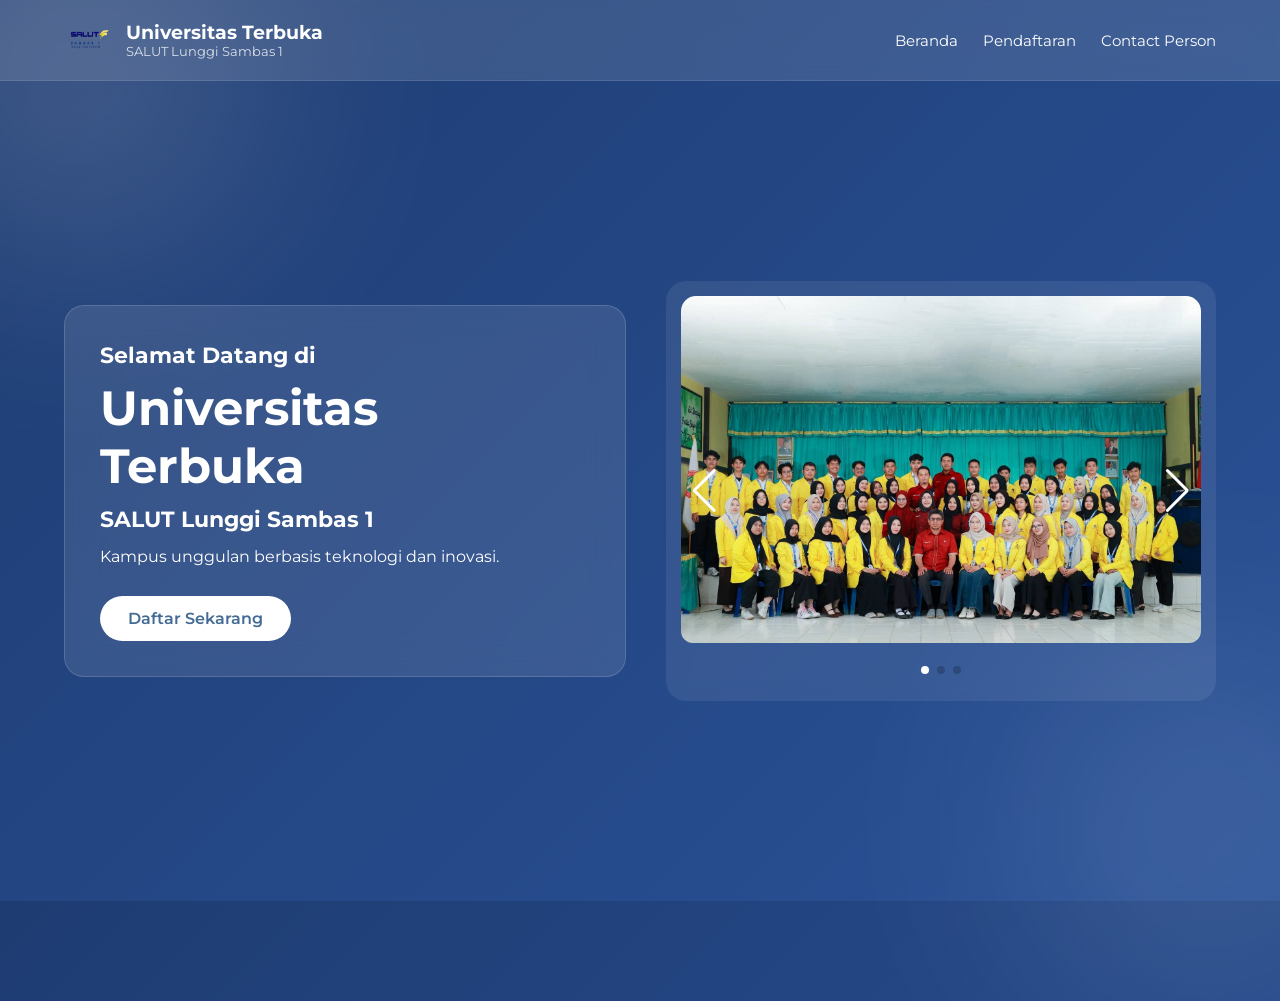
==== index.html @ 5e0c560f "Add files via upload" ====
<!DOCTYPE html>
<html lang="id">
<head>

<meta charset="UTF-8">

<meta name="viewport" content="width=device-width, initial-scale=1.0">

<meta name="theme-color" content="#1e3c72">

<title>PENDAFTARAN SALUT LUNGGI SAMBAS 1</title>

<!-- FONT -->
<link href="https://fonts.googleapis.com/css2?family=Montserrat:wght@400;600;700&display=swap" rel="stylesheet">

<!-- SWIPER -->
<link rel="stylesheet" href="https://cdn.jsdelivr.net/npm/swiper@11/swiper-bundle.min.css"/>

<!-- CSS -->
<link rel="stylesheet" href="style.css">

</head>
<body>

<!-- ================= HEADER ================= -->
<header class="header">

    <div class="logo-container">

        <img 
        src="LOGO SALUT SAMBAS.png" 
        class="logo-img"
        alt="Logo SALUT">

        <div class="logo-wrapper">

            <h1 class="logo-main">
                Universitas Terbuka
            </h1>

            <p class="logo-sub">
                SALUT Lunggi Sambas 1
            </p>

        </div>

    </div>

    <!-- NAVBAR -->
    <nav class="navbar">

        <a href="#">
            Beranda
        </a>

        <a href="index2.html">
            Pendaftaran
        </a>

        <a 
        href="https://wa.me/6282353028096?text=Halo%20saya%20ingin%20bertanya%20tentang%20pendaftaran%20UT"
        target="_blank">

            Contact Person

        </a>

    </nav>

</header>

<!-- ================= HOME ================= -->
<section class="home">

    <!-- KIRI -->
    <div class="home-content">

        <h3>
            Selamat Datang di
        </h3>

        <h1>
            Universitas Terbuka
        </h1>

        <h3>
            SALUT Lunggi Sambas 1
        </h3>

        <p>
            Kampus unggulan berbasis teknologi dan inovasi.
        </p>

        <a href="index2.html" class="btn">
            Daftar Sekarang
        </a>

    </div>

    <!-- KANAN -->
    <div class="home-img">

        <div class="swiper mySwiper">

            <div class="swiper-wrapper">

                <div class="swiper-slide">

                    <img 
                    src="BROSUR 1.jpeg"
                    alt="Brosur 1">

                </div>

                <div class="swiper-slide">

                    <img 
                    src="BROSUR 2.jpeg"
                    alt="Brosur 2">

                </div>

                <div class="swiper-slide">

                    <img 
                    src="BROSUR 3.jpeg"
                    alt="Brosur 3">

                </div>

            </div>

            <!-- NAV -->
            <div class="swiper-button-next"></div>

            <div class="swiper-button-prev"></div>

            <div class="swiper-pagination"></div>

        </div>

    </div>

</section>

<!-- ================= SWIPER JS ================= -->
<script src="https://cdn.jsdelivr.net/npm/swiper@11/swiper-bundle.min.js"></script>

<!-- ================= MAIN JS ================= -->
<script src="main.js"></script>

</body>
</html>
---- style.css ----
@import url('https://fonts.googleapis.com/css2?family=Montserrat:wght@400;600;700&display=swap');

*{
    margin:0;
    padding:0;
    box-sizing:border-box;
    font-family:'Montserrat',sans-serif;
}

:root{
    --main-color:#436b95;
    --white:#ffffff;
}

/* ================= BODY ================= */
body{
    background: linear-gradient(135deg,#1e3c72,#2a5298);
    overflow-x:hidden;
    color:white;
    min-height:100vh;
    position:relative;
}

body::before,
body::after{
    content:"";
    position:absolute;
    width:350px;
    height:350px;
    border-radius:50%;
    filter:blur(120px);
    z-index:0;
}

body::before{
    background:rgba(255,255,255,0.18);
    top:-100px;
    left:-100px;
}

body::after{
    background:rgba(255,255,255,0.12);
    bottom:-100px;
    right:-100px;
}

/* ================= HEADER ================= */
.header{
    position:sticky;
    top:0;
    z-index:999;

    display:flex;
    justify-content:space-between;
    align-items:center;

    padding:15px 5%;

    background:rgba(255,255,255,0.12);
    backdrop-filter:blur(12px);
    border-bottom:1px solid rgba(255,255,255,0.1);
}

/* ================= LOGO ================= */
.logo-container{
    display:flex;
    align-items:center;
    gap:12px;
}

.logo-img{
    width:50px;
    height:50px;
    object-fit:contain;
}

.logo-wrapper{
    display:flex;
    flex-direction:column;
}

.logo-main{
    font-size:1.2rem;
    color:white;
    line-height:1.2;
}

.logo-sub{
    font-size:0.8rem;
    color:rgba(255,255,255,0.8);
}

/* ================= NAVBAR ================= */
.navbar{
    display:flex;
    gap:25px;
    flex-wrap:wrap;
}

.navbar a{
    color:white;
    text-decoration:none;
    font-size:15px;
    transition:0.3s;
    position:relative;
}

.navbar a:hover{
    opacity:0.8;
}

.navbar a::after{
    content:"";
    position:absolute;
    left:0;
    bottom:-5px;
    width:0%;
    height:2px;
    background:white;
    transition:0.3s;
}

.navbar a:hover::after{
    width:100%;
}

/* ================= HOME ================= */
.home{
    position:relative;
    z-index:2;

    display:flex;
    align-items:center;
    justify-content:space-between;
    gap:40px;

    padding:60px 5%;
    min-height:calc(100vh - 80px);
}

/* ================= CONTENT ================= */
.home-content{
    flex:1;

    background:rgba(255,255,255,0.1);
    backdrop-filter:blur(16px);

    padding:35px;
    border-radius:20px;

    border:1px solid rgba(255,255,255,0.15);
}

.home-content h3{
    font-size:1.4rem;
    margin-bottom:10px;
}

.home-content h1{
    font-size:3rem;
    margin-bottom:10px;
}

.home-content p{
    font-size:1rem;
    line-height:1.7;
    margin-bottom:25px;
}

/* ================= BUTTON ================= */
.btn{
    display:inline-block;
    padding:13px 28px;
    border-radius:50px;

    background:white;
    color:#436b95;

    text-decoration:none;
    font-weight:600;

    transition:0.3s;
}

.btn:hover{
    background:transparent;
    border:1px solid white;
    color:white;
}

/* ================= SLIDER ================= */
.home-img{
    flex:1;
    max-width:550px;

    background:rgba(255,255,255,0.08);
    backdrop-filter:blur(10px);

    border-radius:20px;
    padding:15px;
}

.swiper{
    width:100%;
    border-radius:15px;
    overflow:hidden;
}

.swiper-slide img{
    width:100%;
    height:auto;
    object-fit:cover;
    border-radius:12px;
}

.swiper-button-next,
.swiper-button-prev{
    color:white;
}

.swiper-pagination-bullet-active{
    background:white;
}

/* ================= TABLET ================= */
@media (max-width:992px){

    .home{
        flex-direction:column;
        text-align:center;
    }

    .home-img{
        width:100%;
        max-width:100%;
    }

    .home-content{
        width:100%;
    }

}

/* ================= MOBILE ================= */
@media (max-width:600px){

    .header{
        flex-direction:column;
        gap:15px;
        padding:15px;
    }

    .logo-container{
        width:100%;
        justify-content:center;
    }

    .navbar{
        width:100%;
        justify-content:center;
        gap:15px;
    }

    .navbar a{
        font-size:14px;
    }

    .home{
        padding:30px 15px;
    }

    .home-content{
        padding:25px 20px;
    }

    .home-content h1{
        font-size:2rem;
    }

    .home-content h3{
        font-size:1.1rem;
    }

    .home-content p{
        font-size:0.95rem;
    }

    .btn{
        width:100%;
        text-align:center;
    }

    .logo-main{
        font-size:1rem;
    }

    .logo-sub{
        font-size:0.7rem;
    }

}
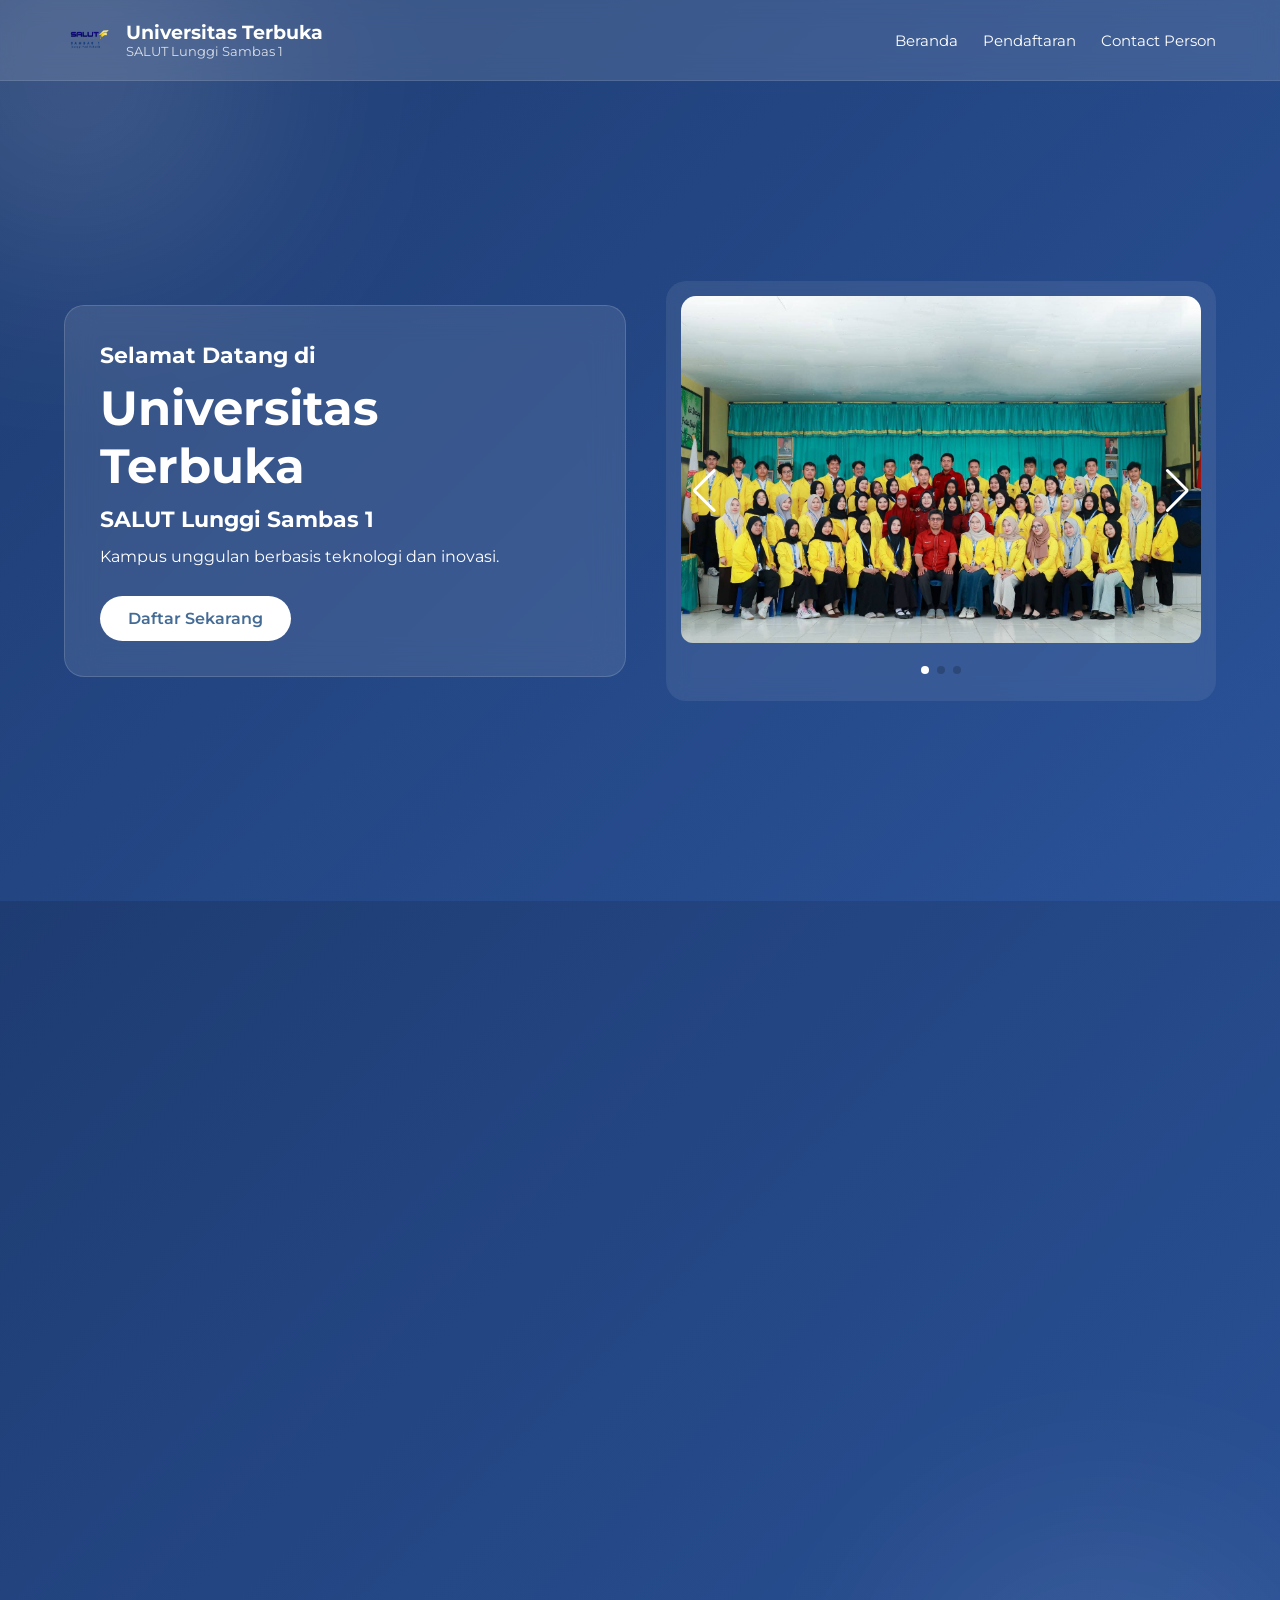
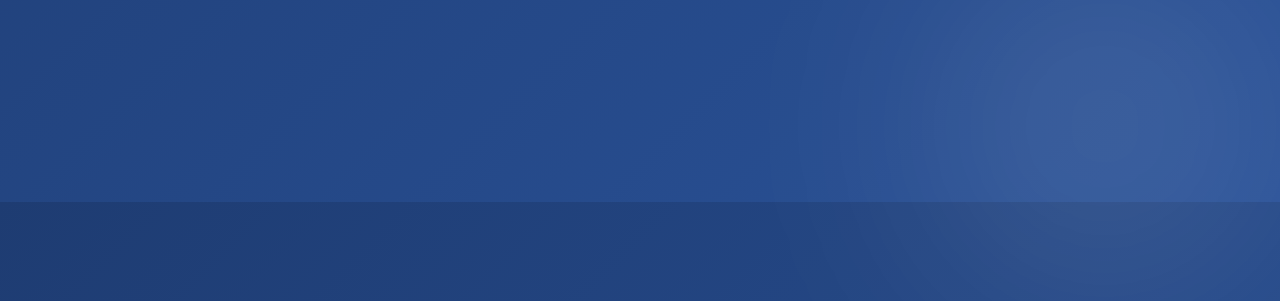
==== commit 861b24c3: "Update index.html" ====
--- a/index.html
+++ b/index.html
@@ -21,7 +21,7 @@
 
 </head>
 <body>
-
+<div class="wrapper">
 <!-- ================= HEADER ================= -->
 <header class="header">
 
@@ -148,6 +148,6 @@
 
 <!-- ================= MAIN JS ================= -->
 <script src="main.js"></script>
-
+</div>
 </body>
-</html>+</html>
--- a/style.css
+++ b/style.css
@@ -1,4 +1,9 @@
 @import url('https://fonts.googleapis.com/css2?family=Montserrat:wght@400;600;700&display=swap');
+
+.wrapper {
+    overflow-x: hidden;
+    width: 100%;
+}
 
 *{
     margin:0;
@@ -15,7 +20,7 @@
 /* ================= BODY ================= */
 body{
     background: linear-gradient(135deg,#1e3c72,#2a5298);
-    overflow-x:hidden;
+    overflow-x: hidden;
     color:white;
     min-height:100vh;
     position:relative;
@@ -25,8 +30,8 @@
 body::after{
     content:"";
     position:absolute;
-    width:350px;
-    height:350px;
+    width: 350px;
+    height: 350px;
     border-radius:50%;
     filter:blur(120px);
     z-index:0;
@@ -34,14 +39,14 @@
 
 body::before{
     background:rgba(255,255,255,0.18);
-    top:-100px;
-    left:-100px;
+   top: -100px;
+    left: -100px;
 }
 
 body::after{
     background:rgba(255,255,255,0.12);
-    bottom:-100px;
-    right:-100px;
+    bottom:-1000px;
+     right: 0; 
 }
 
 /* ================= HEADER ================= */
@@ -298,4 +303,4 @@
         font-size:0.7rem;
     }
 
-}+}
